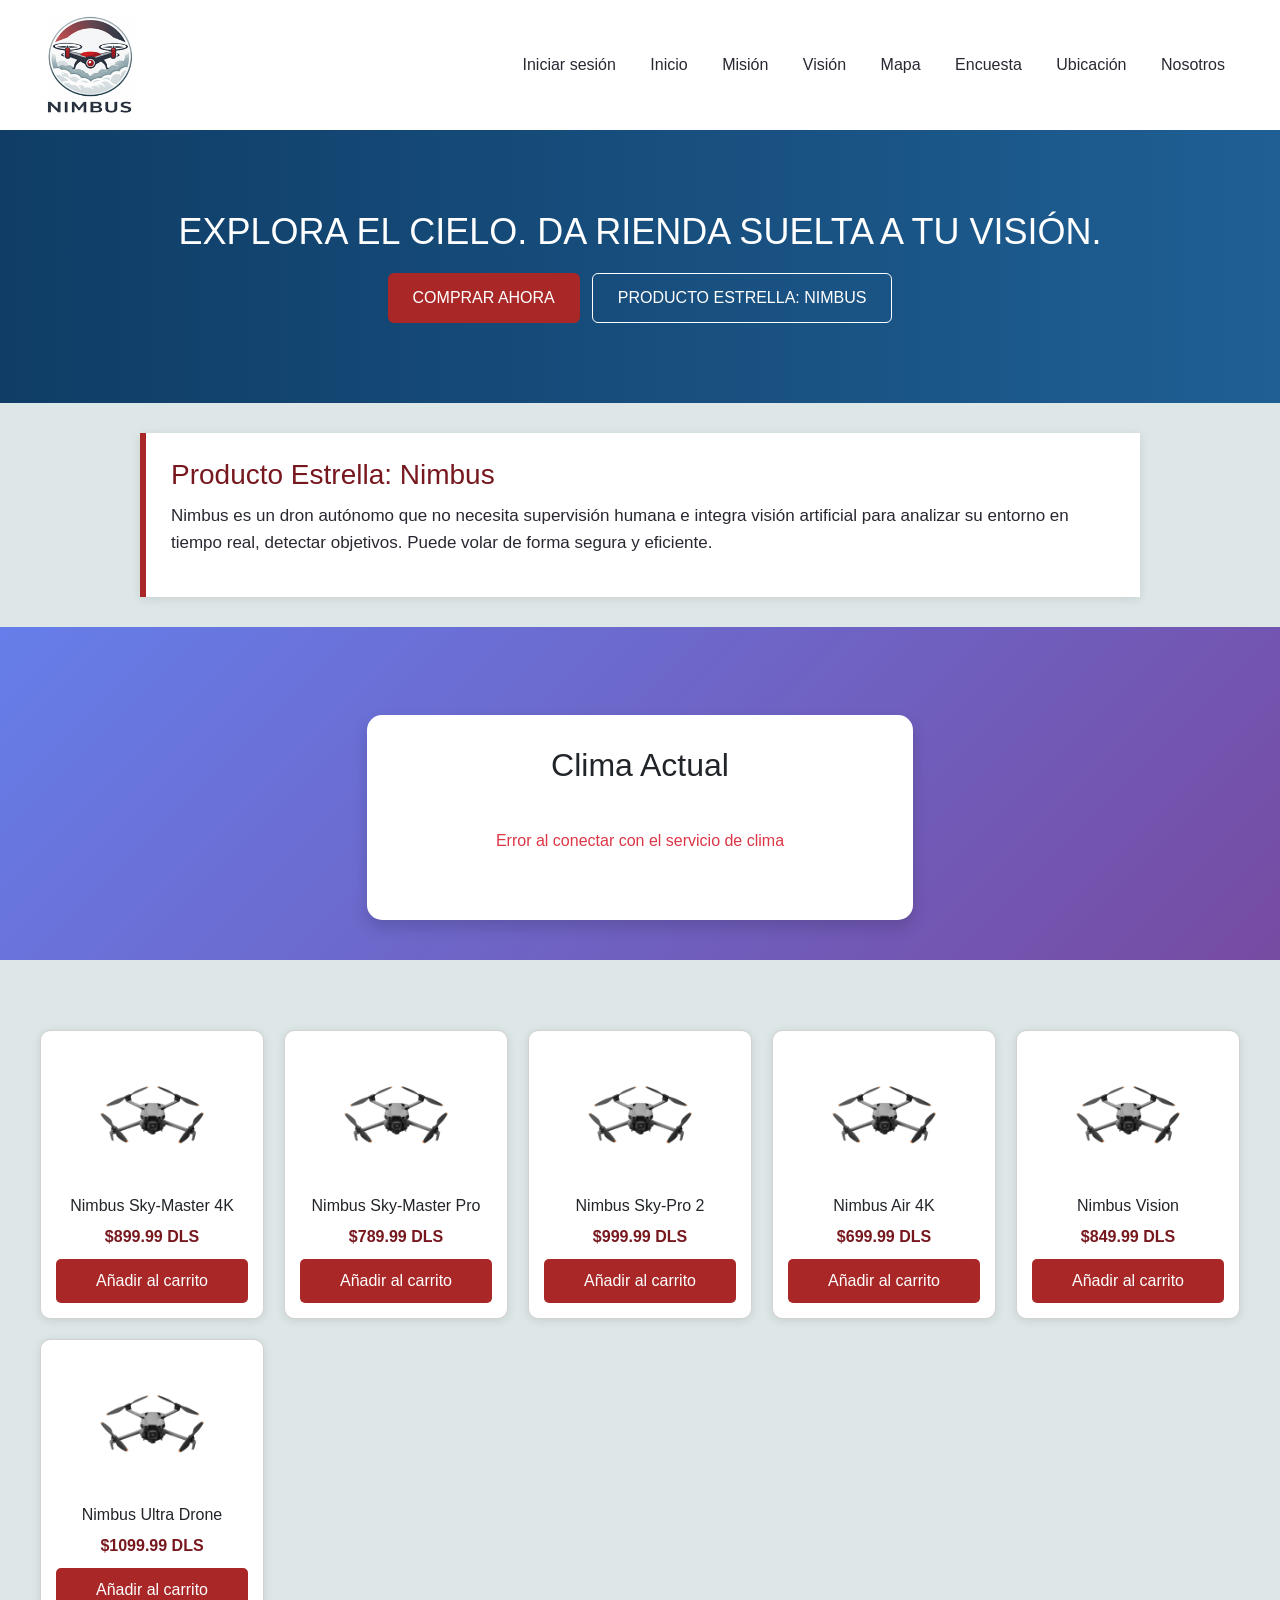
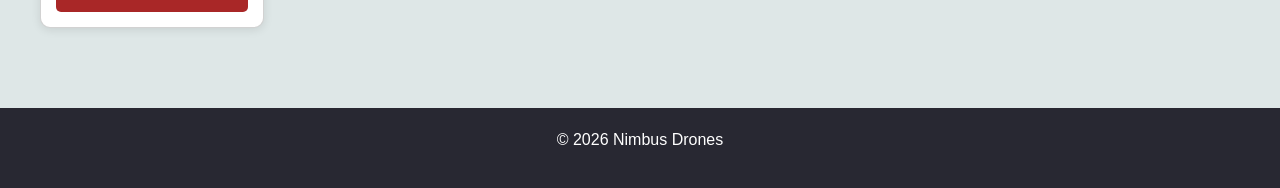
==== inicio.html @ d0f95794 "Añadí archivos vía "uploading an existing file" Subí los archivos los cuales fueron desarrollados en" ====
<!DOCTYPE html>
<html lang="es">

<head>
<meta charset="UTF-8">
<meta name="viewport" content="width=device-width, initial-scale=1.0">

<title>Nimbus Drones</title>

<!-- Bootstrap CSS -->
<link href="https://cdn.jsdelivr.net/npm/bootstrap@5.3.0/dist/css/bootstrap.min.css" rel="stylesheet">

<!-- Conexión del CSS -->
<link rel="stylesheet" href="disenio.css">

</head>

<body>

<header>

<div class="logo">
    <img src="logo.png" alt="Nimbus Logo">
</div>

<nav>
<a href="index.html">Iniciar sesión</a>
<a href="inicio.html">Inicio</a>
<a href="mision.html">Misión</a>
<a href="vision.html">Visión</a>
<a href="mapa.html">Mapa</a>
<a href="encuesta.html">Encuesta</a>
<a href="ubicacion.html">Ubicación</a>
<a href="nosotros.html">Nosotros</a>
</nav>

</header>


<section class="hero">

<h1>EXPLORA EL CIELO. DA RIENDA SUELTA A TU VISIÓN.</h1>
<div class="hero-actions">
<button>COMPRAR AHORA</button>
<a class="hero-btn-secondary" href="#producto-estrella">PRODUCTO ESTRELLA: NIMBUS</a>
</div>

</section>

<section class="featured-product" id="producto-estrella">
<h2>Producto Estrella: Nimbus</h2>
<p>
Nimbus es un dron autónomo que no necesita supervisión humana e integra visión artificial
para analizar su entorno en tiempo real, detectar objetivos. Puede volar de
forma segura y eficiente.
</p>
</section>

<!-- Sección de Clima con OpenWeatherMap API -->
<section class="weather-section">
<div class="container mt-5">
<div class="row">
<div class="col-md-6 mx-auto">
<div class="card weather-card shadow">
<div class="card-body text-center">
<h2 class="card-title mb-4">Clima Actual</h2>
<div id="weather-container" class="weather-info">
<p class="text-muted"><i class="spinner-border spinner-border-sm me-2"></i>Cargando información del clima...</p>
</div>
</div>
</div>
</div>
</div>
</div>
</section>


<section class="products">

<div class="card">
<img src="dron.png">
<h3>Nimbus Sky-Master 4K</h3>
<p class="price">$899.99 DLS</p>
<button>Añadir al carrito</button>
</div>

<div class="card">
<img src="dron.png">
<h3>Nimbus Sky-Master Pro</h3>
<p class="price">$789.99 DLS</p>
<button>Añadir al carrito</button>
</div>

<div class="card">
<img src="dron.png">
<h3>Nimbus Sky-Pro 2</h3>
<p class="price">$999.99 DLS</p>
<button>Añadir al carrito</button>
</div>

<div class="card">
<img src="dron.png">
<h3>Nimbus Air 4K</h3>
<p class="price">$699.99 DLS</p>
<button>Añadir al carrito</button>
</div>

<div class="card">
<img src="dron.png">
<h3>Nimbus Vision</h3>
<p class="price">$849.99 DLS</p>
<button>Añadir al carrito</button>
</div>

<div class="card">
<img src="dron.png">
<h3>Nimbus Ultra Drone</h3>
<p class="price">$1099.99 DLS</p>
<button>Añadir al carrito</button>
</div>

</section>


<footer>

<p>© 2026 Nimbus Drones</p>

</footer>

<!-- Bootstrap Bundle JS -->
<script src="https://cdn.jsdelivr.net/npm/bootstrap@5.3.0/dist/js/bootstrap.bundle.min.js"></script>

<!-- Script para OpenWeatherMap API -->
<script>
const weatherContainer = document.getElementById('weather-container');
const apiKey = '5fd85e5f9d9e6ef638a100e68c40326d'; // Clave de demostración
const city = 'México'; // Ciudad por defecto

// Función para obtener datos del clima
async function getWeather() {
  try {
    // Primero, obtenemos la geolocalización del usuario si es posible
    if (navigator.geolocation) {
      navigator.geolocation.getCurrentPosition(
        async (position) => {
          const lat = position.coords.latitude;
          const lon = position.coords.longitude;
          await fetchWeatherByCoords(lat, lon);
        },
        () => {
          // Si no se permite ubicación, usamos una ciudad predeterminada
          fetchWeatherByCity(city);
        }
      );
    } else {
      fetchWeatherByCity(city);
    }
  } catch (error) {
    weatherContainer.innerHTML = '<p class="text-danger">Error al cargar el clima</p>';
    console.error('Error:', error);
  }
}

async function fetchWeatherByCoords(lat, lon) {
  try {
    const response = await fetch(
      `https://api.openweathermap.org/data/2.5/weather?lat=${lat}&lon=${lon}&units=metric&lang=es&appid=${apiKey}`
    );
    const data = await response.json();
    displayWeather(data);
  } catch (error) {
    console.error('Error:', error);
    fetchWeatherByCity(city);
  }
}

async function fetchWeatherByCity(cityName) {
  try {
    const response = await fetch(
      `https://api.openweathermap.org/data/2.5/weather?q=${cityName}&units=metric&lang=es&appid=${apiKey}`
    );
    const data = await response.json();
    if (data.cod === 200) {
      displayWeather(data);
    } else {
      weatherContainer.innerHTML = '<p class="text-danger">No se pudo obtener el clima</p>';
    }
  } catch (error) {
    console.error('Error:', error);
    weatherContainer.innerHTML = '<p class="text-danger">Error al conectar con el servicio de clima</p>';
  }
}

function displayWeather(data) {
  const temp = Math.round(data.main.temp);
  const description = data.weather[0].description;
  const icon = data.weather[0].icon;
  const city = data.name;
  const country = data.sys.country;
  const humidity = data.main.humidity;
  const windSpeed = Math.round(data.wind.speed * 3.6); // Convertir m/s a km/h

  const iconUrl = `https://openweathermap.org/img/wn/${icon}@4x.png`;

  weatherContainer.innerHTML = `
    <div class="weather-display">
      <h3 class="mb-3">${city}, ${country}</h3>
      <img src="${iconUrl}" alt="${description}" style="width: 80px; height: 80px;">
      <p class="display-4 mb-0">${temp}°C</p>
      <p class="text-capitalize text-muted mb-3">${description}</p>
      <div class="row mt-4">
        <div class="col-6">
          <p><strong>Humedad:</strong> ${humidity}%</p>
        </div>
        <div class="col-6">
          <p><strong>Viento:</strong> ${windSpeed} km/h</p>
        </div>
      </div>
    </div>
  `;
}

// Cargar clima al abrir la página
getWeather();
</script>

</body>

</html>
---- disenio.css ----
:root{
--dark:#282832;
--red-dark:#77181E;
--red:#A92727;
--light:#ffffff;
--bg:#DEE7E7;
}

.content{
max-width:900px;
margin:50px auto;
padding:20px;
font-size:18px;
line-height:1.6;
background:white;
border-radius:10px;
box-shadow:0 2px 10px rgba(0,0,0,0.1);
}

*{
margin:0;
padding:0;
box-sizing:border-box;
font-family:Arial, Helvetica, sans-serif;
}

body{
background:var(--bg);
color:var(--dark);
}

/* NAVBAR */

header{
background:var(--light);
padding:15px 40px;
display:flex;
justify-content:space-between;
align-items:center;
}

.logo{
font-size:24px;
font-weight:bold;
}

nav a{
margin:0 15px;
text-decoration:none;
color:var(--dark);
font-weight:500;
}

nav a:hover{
color:var(--red);
}

/* HERO */

.hero{
background:linear-gradient(90deg,#0f3d66,#1f5f94);
color:white;
text-align:center;
padding:80px 20px;
}

.hero h1{
font-size:36px;
margin-bottom:20px;
}

.hero-actions{
display:flex;
justify-content:center;
gap:12px;
flex-wrap:wrap;
}

.hero button{
background:var(--red);
border:none;
padding:12px 25px;
color:white;
font-size:16px;
border-radius:6px;
cursor:pointer;
}

.hero button:hover{
background:var(--red-dark);
}

.hero-btn-secondary{
display:inline-block;
background:transparent;
border:1px solid #ffffff;
padding:12px 25px;
color:#ffffff;
font-size:16px;
border-radius:6px;
text-decoration:none;
}

.hero-btn-secondary:hover{
background:rgba(255,255,255,0.15);
}

.featured-product{
max-width:1000px;
margin:30px auto 0;
padding:25px;
background:var(--light);
border-left:6px solid var(--red);
box-shadow:0 2px 10px rgba(0,0,0,0.1);
}

.featured-product h2{
font-size:28px;
margin-bottom:10px;
color:var(--red-dark);
}

.featured-product p{
font-size:17px;
line-height:1.6;
}

/* PRODUCTOS */

.products{
padding:40px;
display:grid;
grid-template-columns:repeat(auto-fit,minmax(220px,1fr));
gap:20px;
}

.card{
background:white;
border-radius:10px;
padding:15px;
text-align:center;
box-shadow:0 2px 10px rgba(0,0,0,0.1);
}

.card img{
width:100%;
height:140px;
object-fit:contain;
}

.card h3{
font-size:16px;
margin:10px 0;
}

.price{
color:var(--red-dark);
font-weight:bold;
margin-bottom:10px;
}

.card button{
background:var(--red);
border:none;
color:white;
padding:10px 15px;
border-radius:5px;
cursor:pointer;
}

.card button:hover{
background:var(--red-dark);
}

/* FOOTER */

footer{
background:var(--dark);
color:white;
text-align:center;
padding:20px;
margin-top:40px;
}

.logo{
display:flex;
align-items:center;
gap:10px;
font-size:24px;
font-weight:bold;
}

.logo img{
width:100px;
height:100px;
object-fit:contain;
}

/* LOGIN */

.login-page{
min-height:calc(100vh - 194px);
display:flex;
align-items:center;
justify-content:center;
padding:40px 20px;
}

.login-card{
position:relative;
width:100%;
max-width:460px;
background:var(--light);
border-radius:12px;
padding:30px 24px 70px;
box-shadow:0 2px 10px rgba(0,0,0,0.1);
border-top:6px solid var(--red);
}

.login-card h1{
font-size:30px;
margin-bottom:10px;
color:var(--red-dark);
}

.login-card p{
font-size:16px;
line-height:1.5;
margin-bottom:20px;
}

.login-form{
display:flex;
flex-direction:column;
gap:10px;
}

.login-form label{
font-weight:600;
font-size:14px;
}

.login-form input{
padding:11px 12px;
border:1px solid #c3c9cf;
border-radius:6px;
font-size:15px;
}

.login-form input:focus{
outline:none;
border-color:#1f5f94;
box-shadow:0 0 0 2px rgba(31,95,148,0.15);
}

.login-form button{
margin-top:8px;
background:var(--red);
border:none;
color:var(--light);
padding:12px 16px;
border-radius:6px;
font-size:16px;
cursor:pointer;
}

.login-form button:hover{
background:var(--red-dark);
}

.skip-login{
position:absolute;
right:24px;
bottom:24px;
background:transparent;
border:1px solid var(--dark);
color:var(--dark);
padding:8px 12px;
border-radius:6px;
text-decoration:none;
font-size:14px;
}

.skip-login:hover{
background:#f0f3f3;
}

.login-footer{
text-align:center;
margin-top:20px;
font-size:14px;
}

.login-footer p{
margin:0;
}

.login-footer a{
color:var(--red);
text-decoration:none;
font-weight:600;
}

.login-footer a:hover{
color:var(--red-dark);
text-decoration:underline;
}

/* MAPA */

.map-placeholder h2{
font-size:28px;
color:var(--red-dark);
margin-bottom:12px;
}

.map-placeholder p{
font-size:16px;
line-height:1.6;
}

.map-box{
margin-top:20px;
border:2px dashed #9aa6b2;
border-radius:10px;
padding:50px 20px;
text-align:center;
background:#f6f8f8;
}

/* ENCUESTA */

.survey-wrap h2{
font-size:28px;
color:var(--red-dark);
margin-bottom:10px;
}

.survey-wrap > p{
font-size:16px;
margin-bottom:20px;
}

.survey-form{
display:flex;
flex-direction:column;
gap:16px;
}

.survey-form fieldset{
border:1px solid #d3d9df;
border-radius:10px;
padding:16px;
background:#fafcfc;
}

.survey-form legend{
padding:0 8px;
font-weight:700;
color:var(--dark);
}

.survey-form label{
display:block;
font-weight:600;
font-size:15px;
margin-top:12px;
}

.survey-options{
display:grid;
grid-template-columns:repeat(auto-fit,minmax(170px,1fr));
gap:8px;
margin-top:8px;
}

.survey-options label{
margin-top:0;
font-weight:500;
display:flex;
gap:8px;
align-items:center;
background:#ffffff;
border:1px solid #d8dfe6;
border-radius:8px;
padding:10px;
}

.survey-form select,
.survey-form textarea{
width:100%;
margin-top:8px;
padding:11px 12px;
border:1px solid #c3c9cf;
border-radius:6px;
font-size:15px;
font-family:Arial, Helvetica, sans-serif;
background:#ffffff;
}

.survey-form select:focus,
.survey-form textarea:focus{
outline:none;
border-color:#1f5f94;
box-shadow:0 0 0 2px rgba(31,95,148,0.15);
}

.survey-submit{
align-self:flex-start;
background:var(--red);
border:none;
color:var(--light);
padding:12px 20px;
border-radius:6px;
font-size:16px;
cursor:pointer;
}

.survey-submit:hover{
background:var(--red-dark);
}

/* WEATHER SECTION */

.weather-section {
  background: linear-gradient(135deg, #667eea 0%, #764ba2 100%);
  padding: 40px 20px;
  margin: 30px 0;
}

.weather-card {
  background: white;
  border-radius: 15px;
  border: none;
}

.weather-info {
  padding: 20px;
}

.weather-display {
  animation: fadeIn 0.5s ease-in;
}

.weather-display h3 {
  color: var(--dark);
  font-weight: bold;
  margin-bottom: 20px;
}

.weather-display p {
  margin: 10px 0;
}

@keyframes fadeIn {
  from {
    opacity: 0;
  }
  to {
    opacity: 1;
  }
}

@media (max-width:700px){
header{
padding:15px 20px;
flex-direction:column;
gap:12px;
}

nav{
display:flex;
flex-wrap:wrap;
justify-content:center;
row-gap:8px;
}

nav a{
margin:0 8px;
}

.login-card{
padding:24px 18px 70px;
}

.login-card h1{
font-size:26px;
}

.survey-options{
grid-template-columns:1fr;
}
}
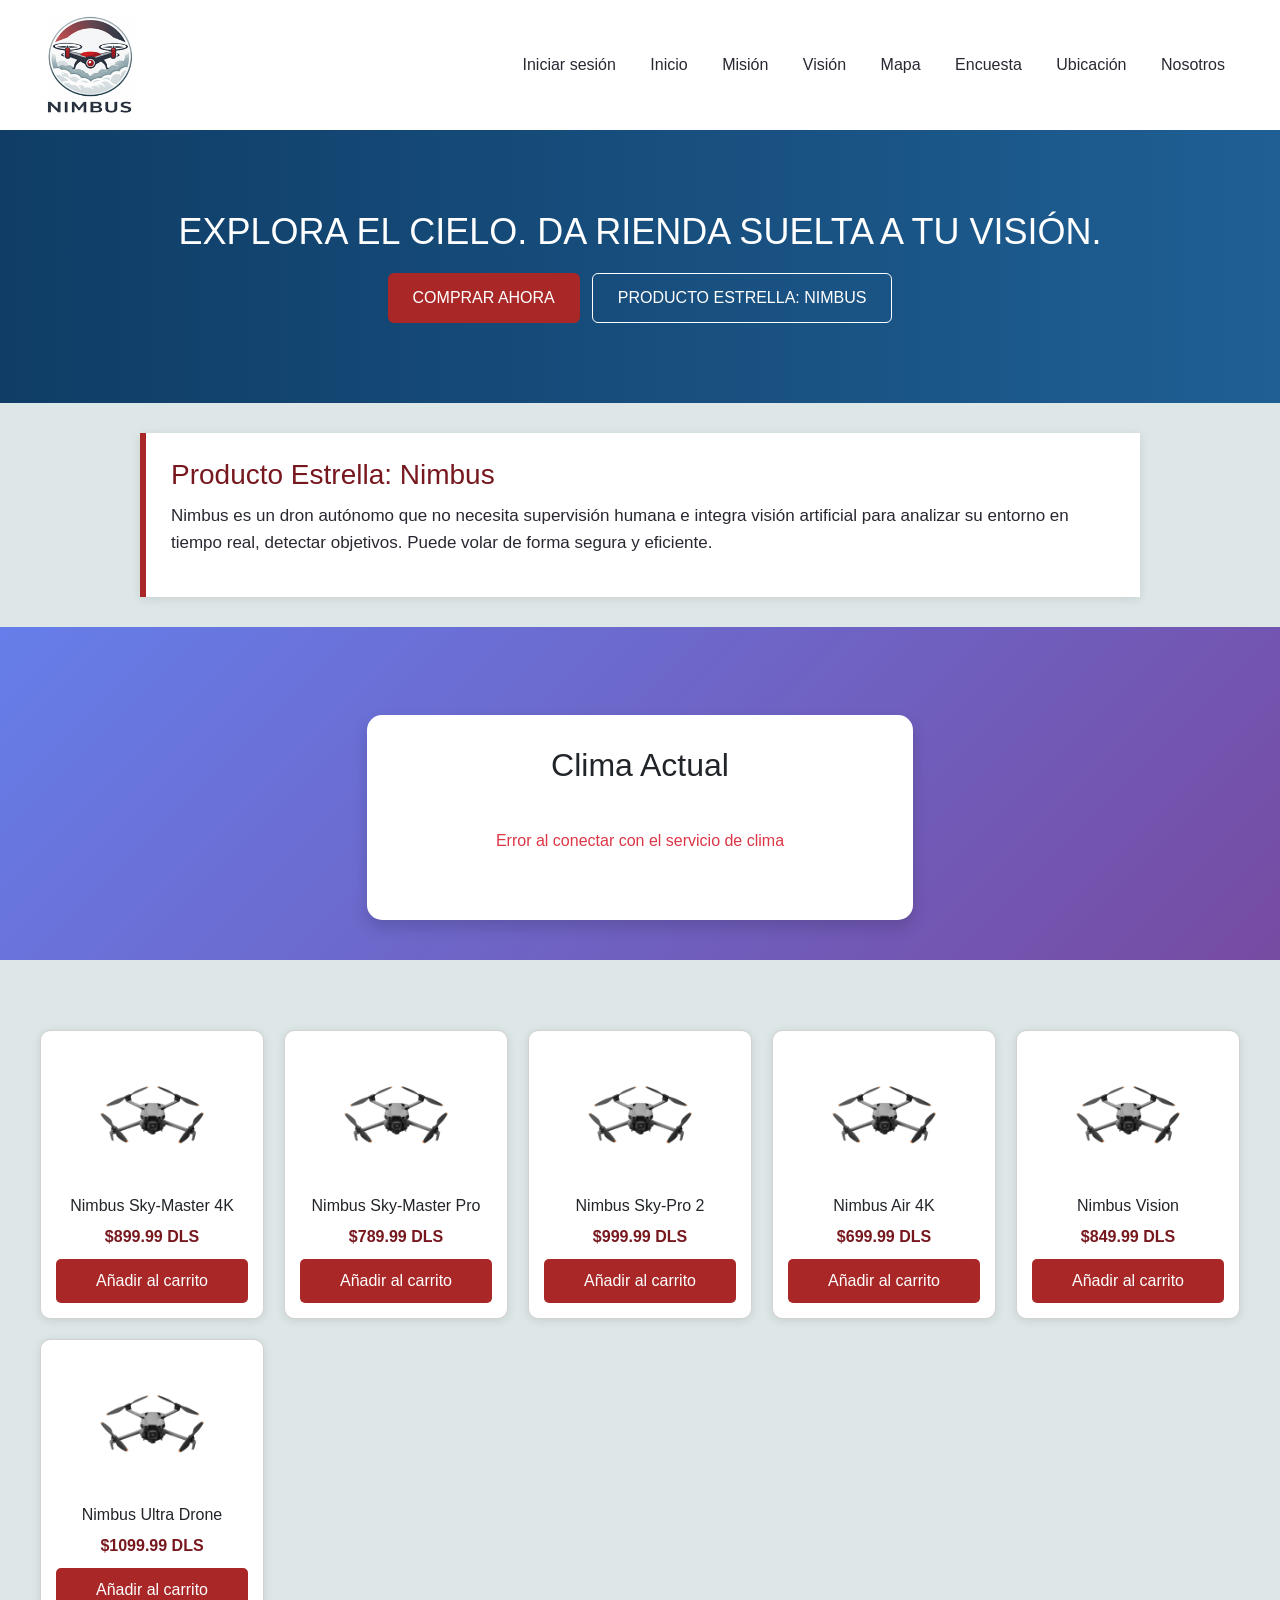
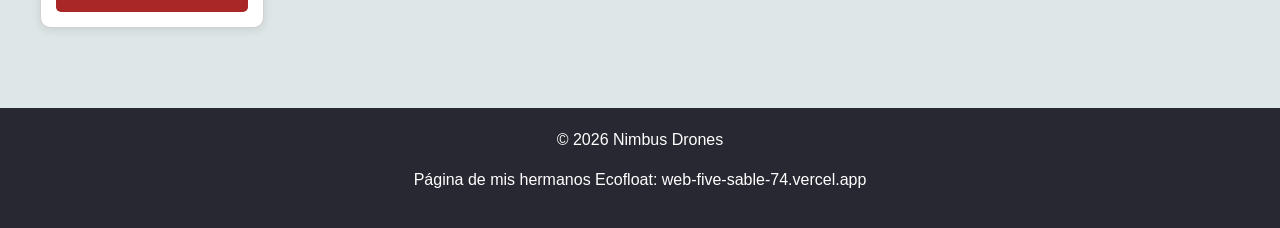
==== commit 38f729d8: "Test 1 Prueba de edición de codigo desde github" ====
--- a/inicio.html
+++ b/inicio.html
@@ -126,6 +126,8 @@
 
 <p>© 2026 Nimbus Drones</p>
 
+<p>Página de mis hermanos Ecofloat: web-five-sable-74.vercel.app<p>
+    
 </footer>
 
 <!-- Bootstrap Bundle JS -->
@@ -227,4 +229,4 @@
 
 </body>
 
-</html>+</html>
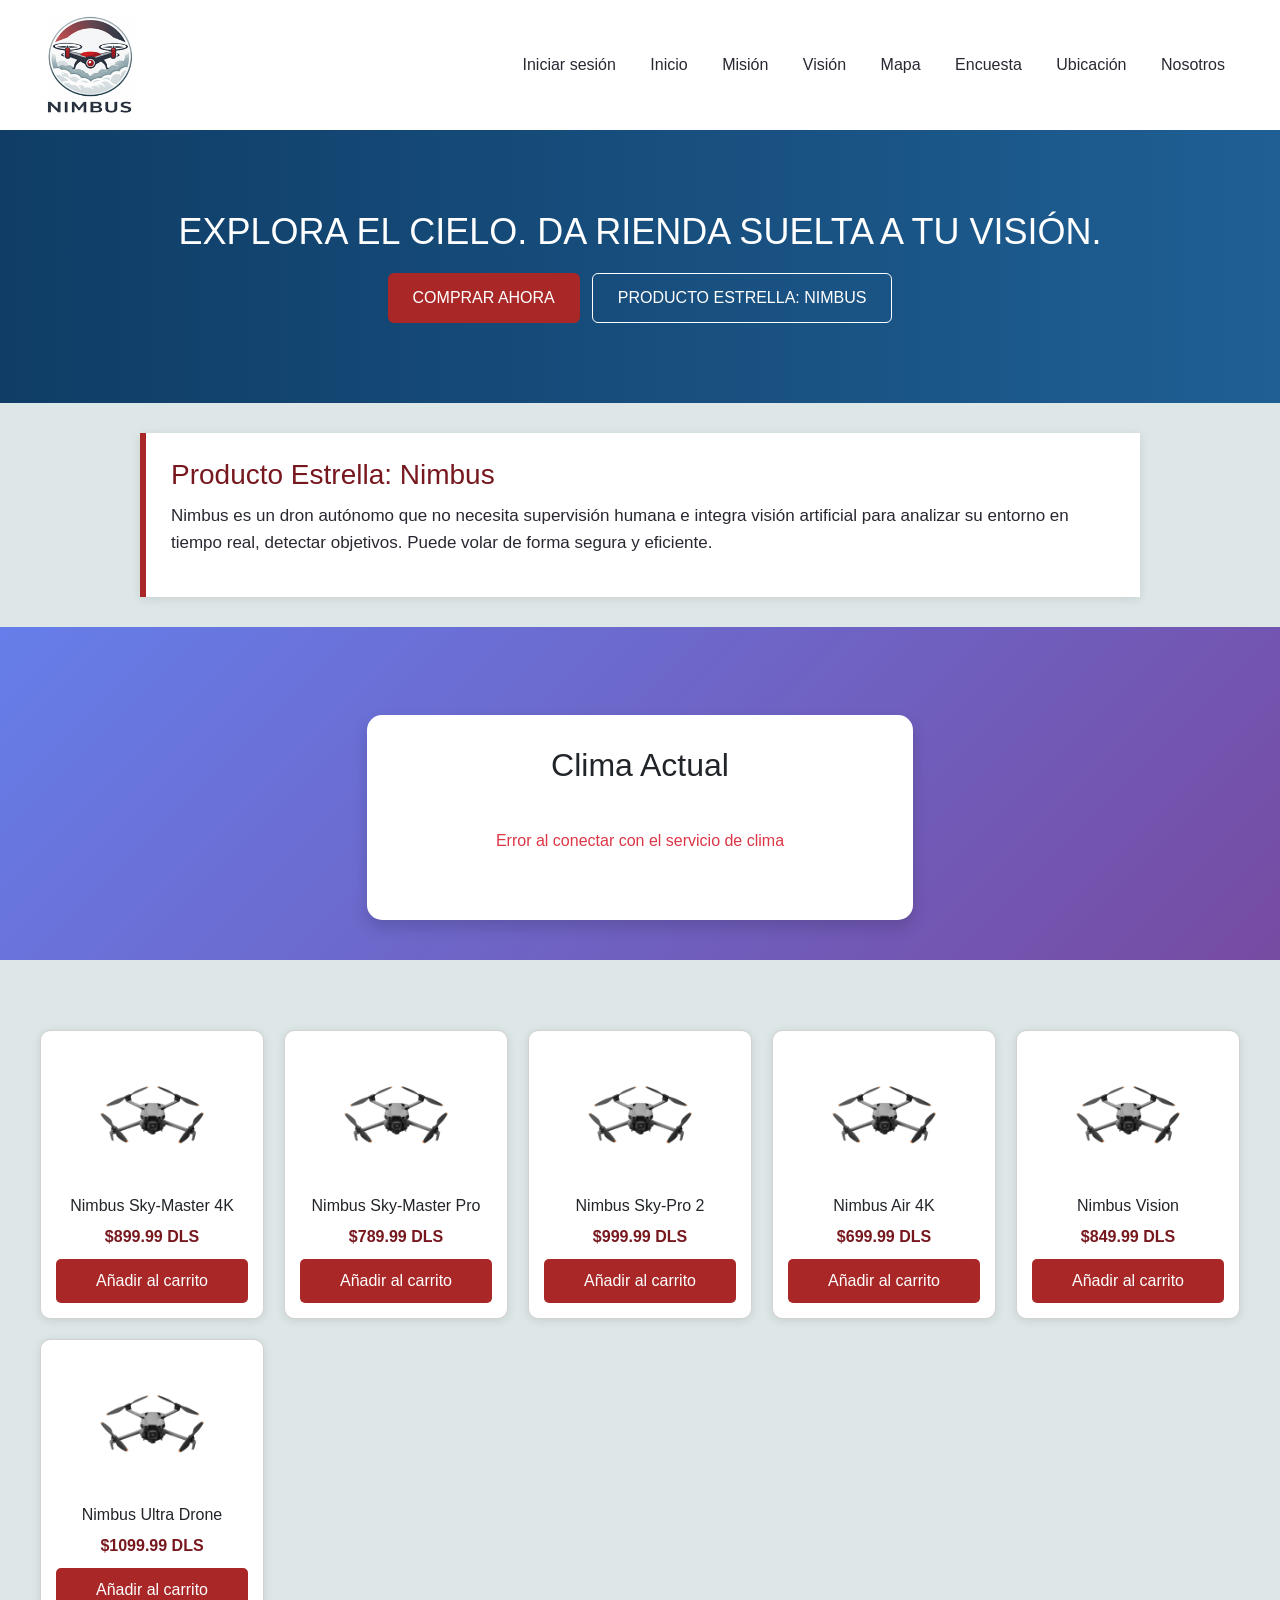
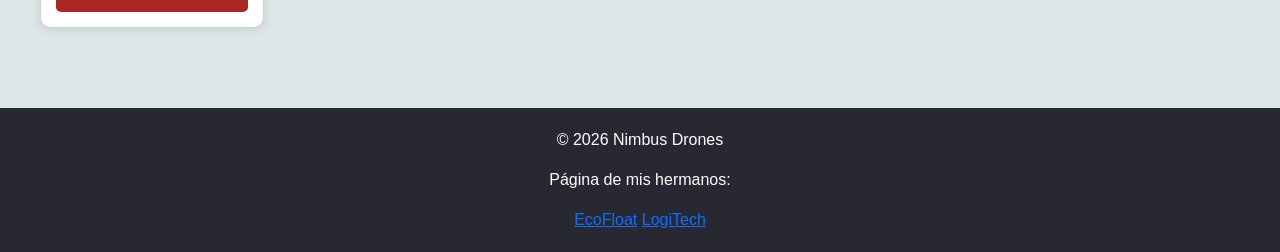
==== commit 5365782c: "Añadí las paginas hermanas en el footer de inicio.html" ====
--- a/inicio.html
+++ b/inicio.html
@@ -126,7 +126,10 @@
 
 <p>© 2026 Nimbus Drones</p>
 
-<p>Página de mis hermanos Ecofloat: web-five-sable-74.vercel.app<p>
+<p>Página de mis hermanos: </p>
+    <a href="web-five-sable-74.vercel.app">EcoFloat</a>
+    <a href="https://logitech-web-three.vercel.app/">LogiTech</a>
+
     
 </footer>
 
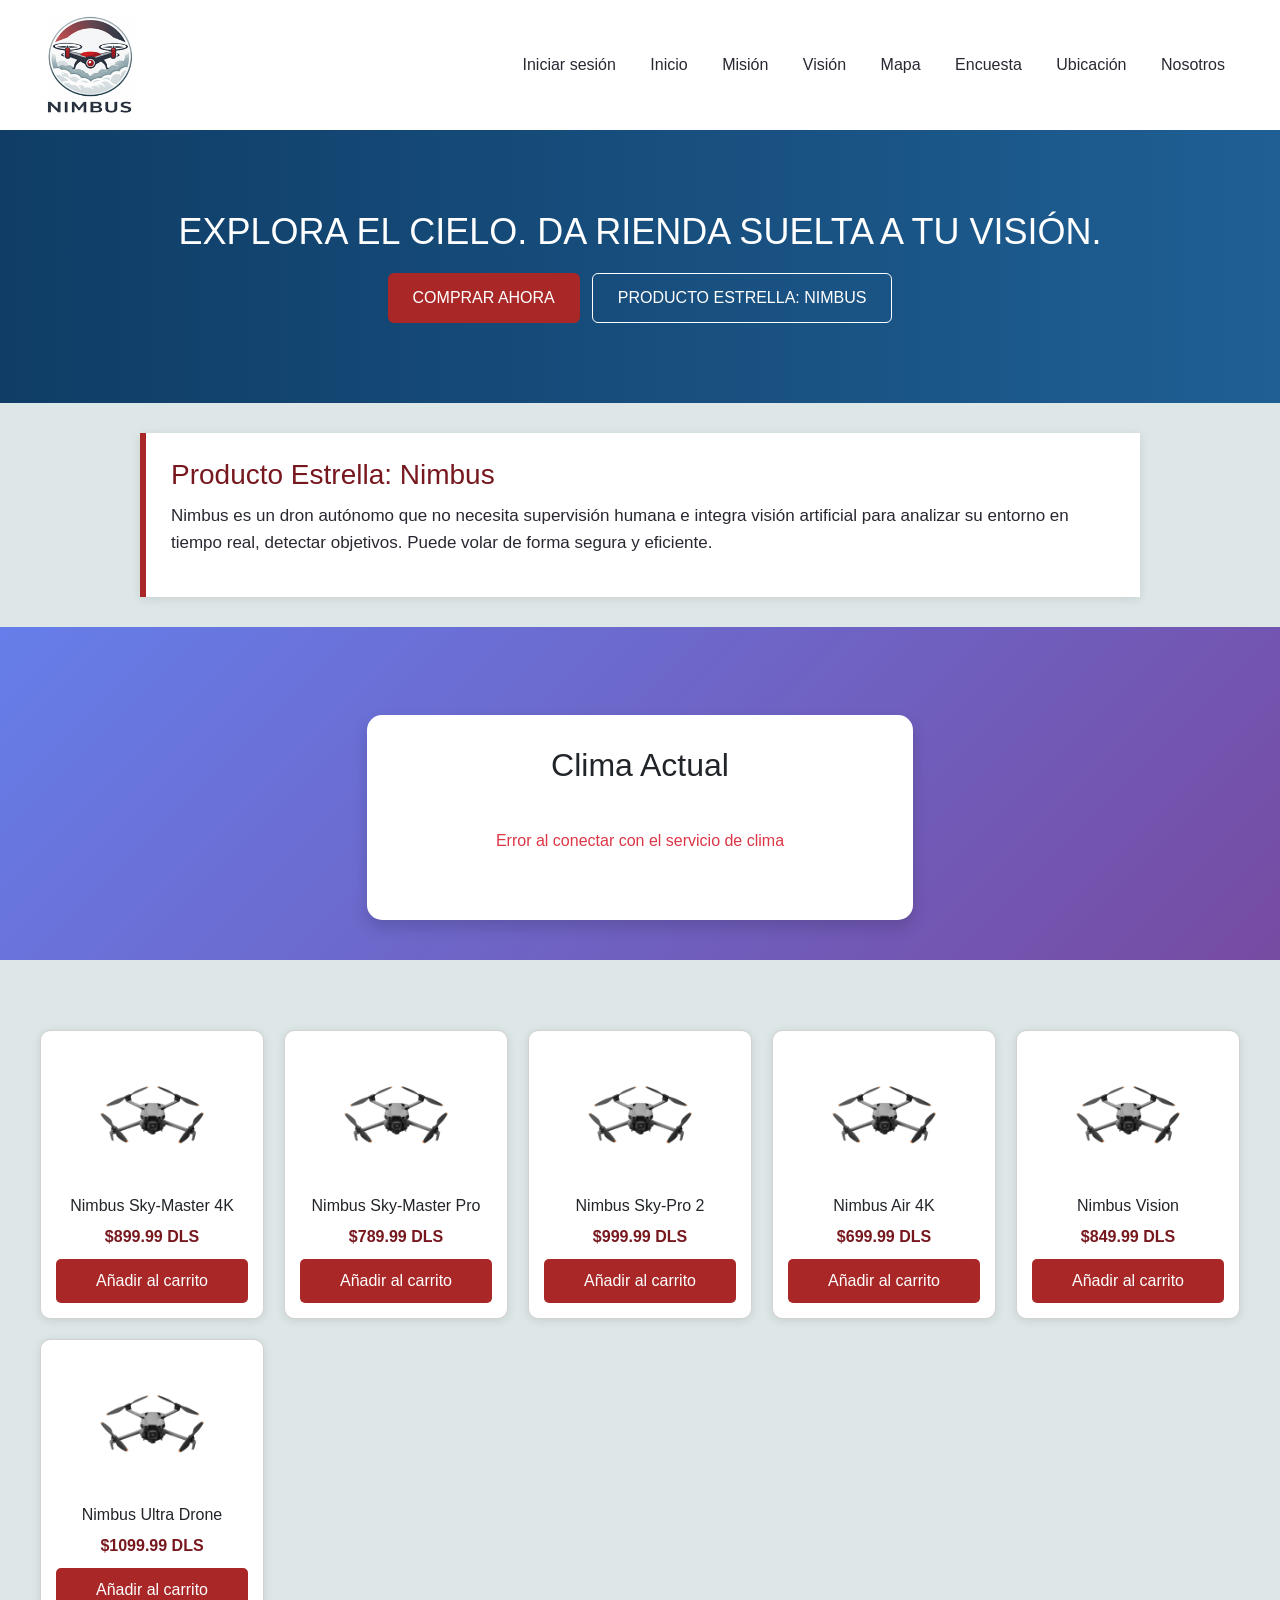
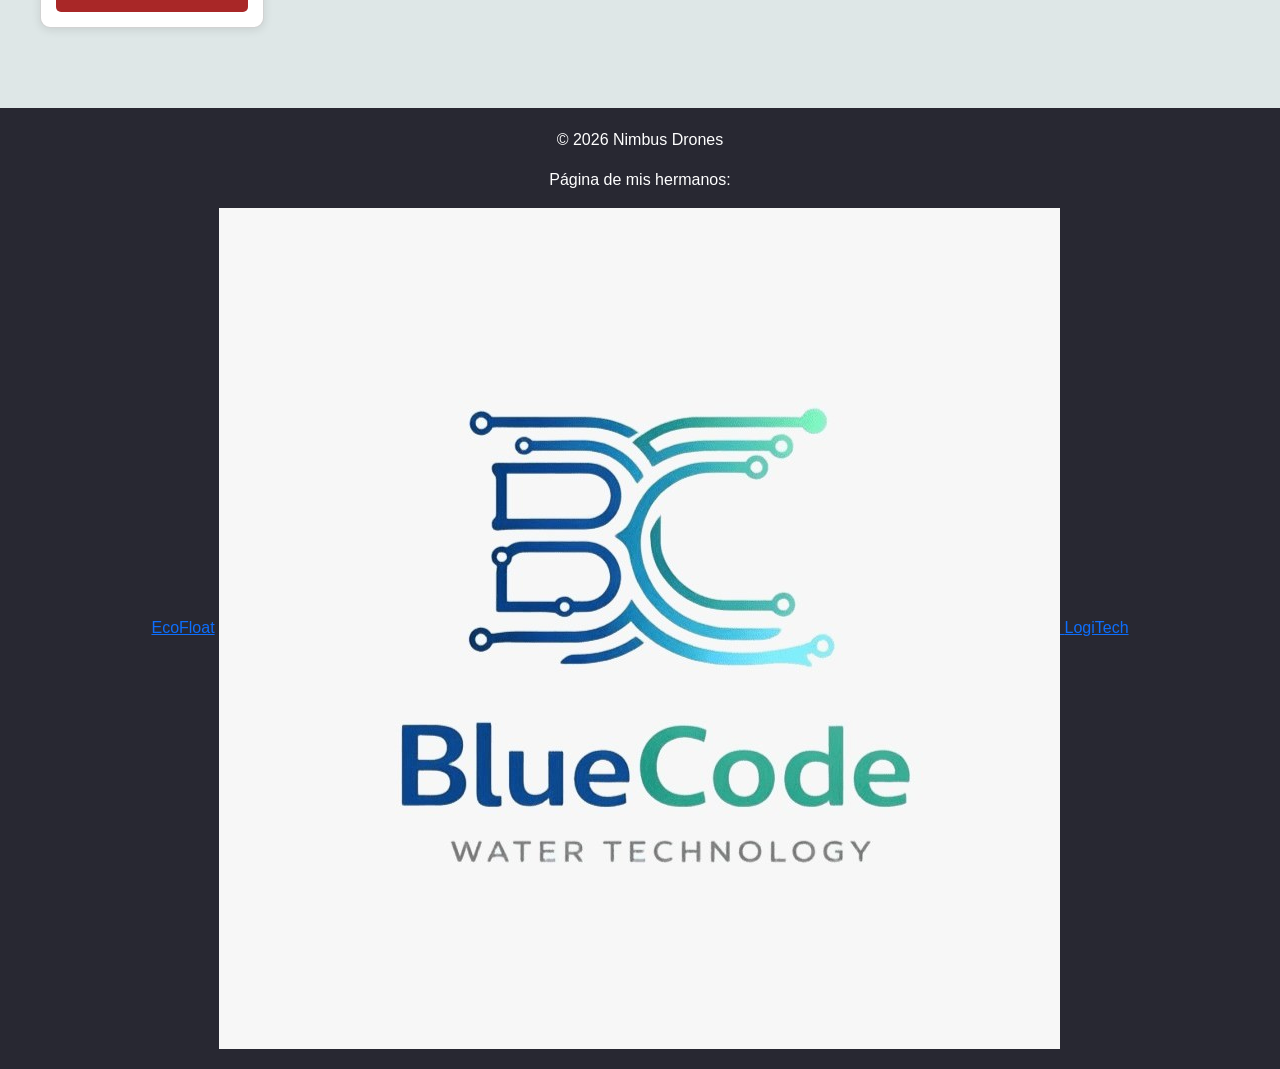
==== commit 1514c263: "Update inicio.html" ====
--- a/inicio.html
+++ b/inicio.html
@@ -127,7 +127,12 @@
 <p>© 2026 Nimbus Drones</p>
 
 <p>Página de mis hermanos: </p>
-    <a href="web-five-sable-74.vercel.app">EcoFloat</a>
+    <a href="https://web-five-sable-74.vercel.app/">EcoFloat</a>
+
+    <a href="https://web-five-sable-74.vercel.app/">
+    <img src="Bluecode.png" alt=".">
+</a>
+    
     <a href="https://logitech-web-three.vercel.app/">LogiTech</a>
 
     
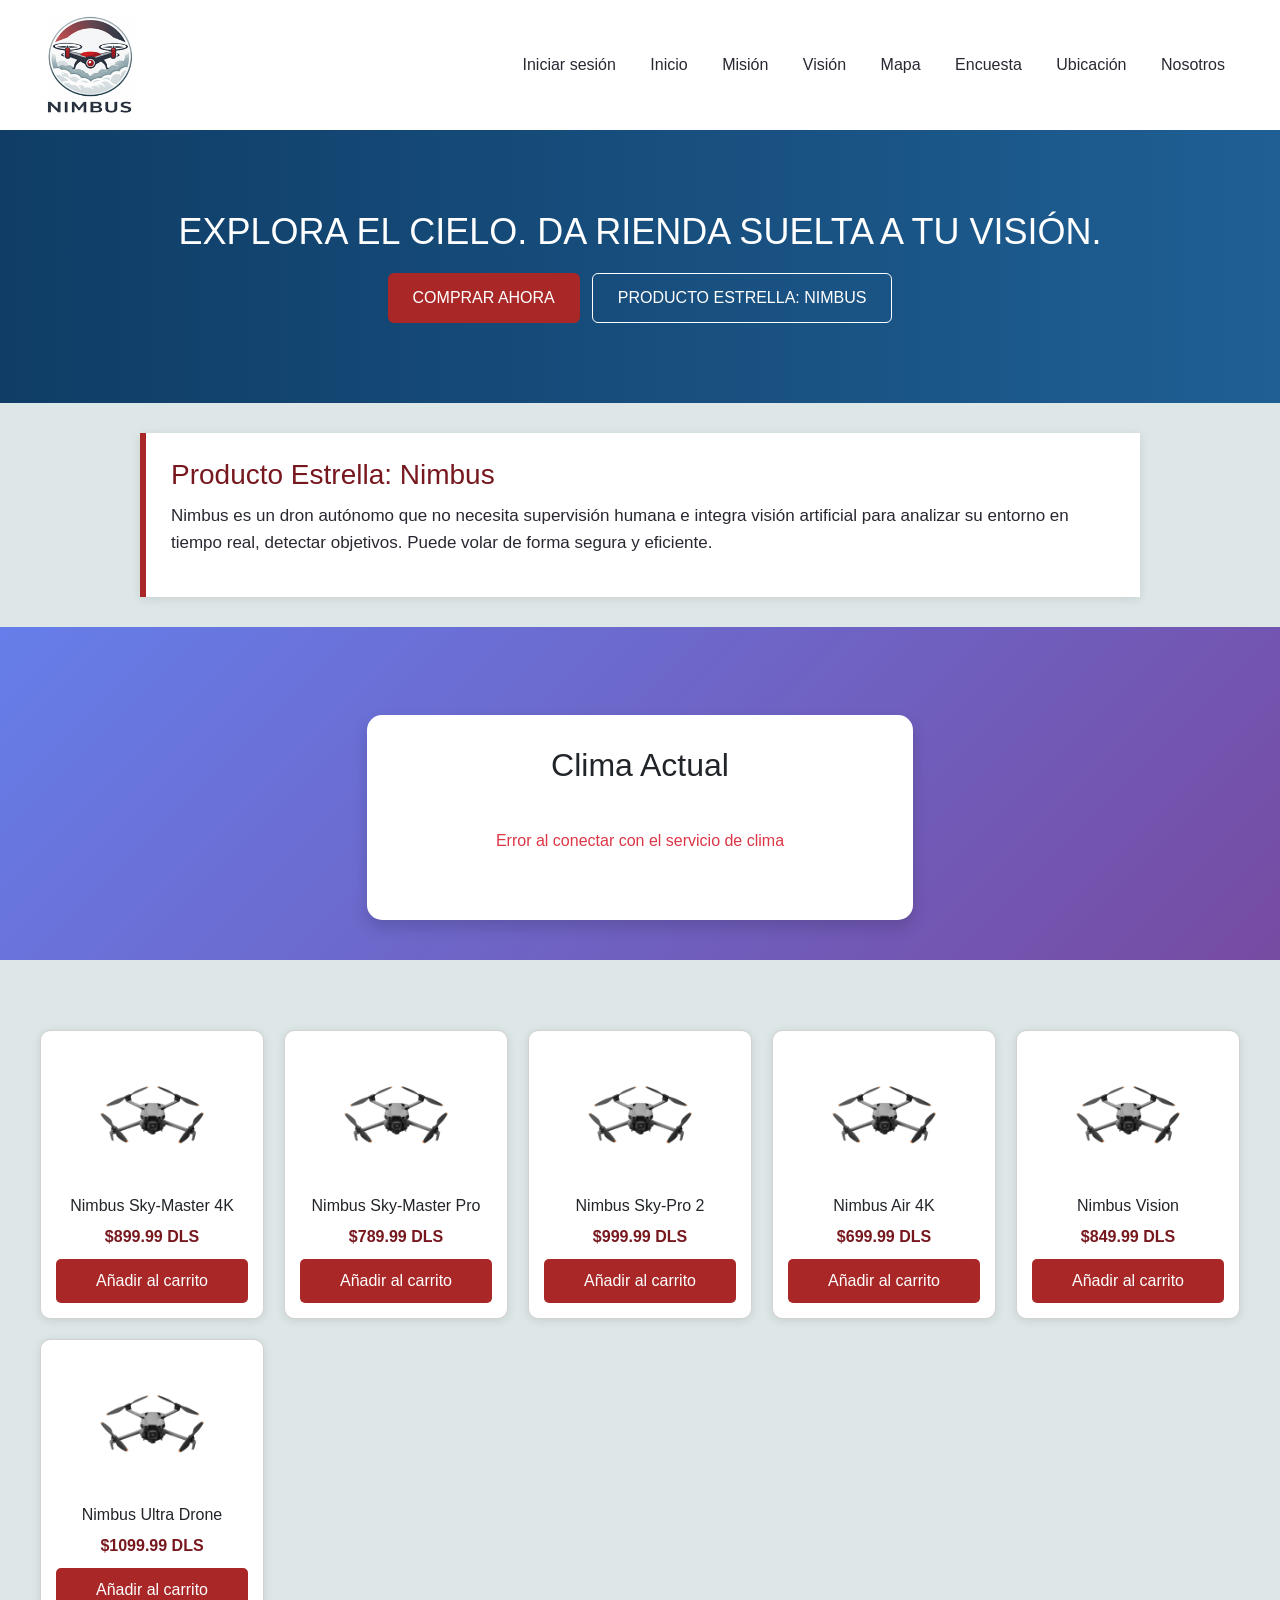
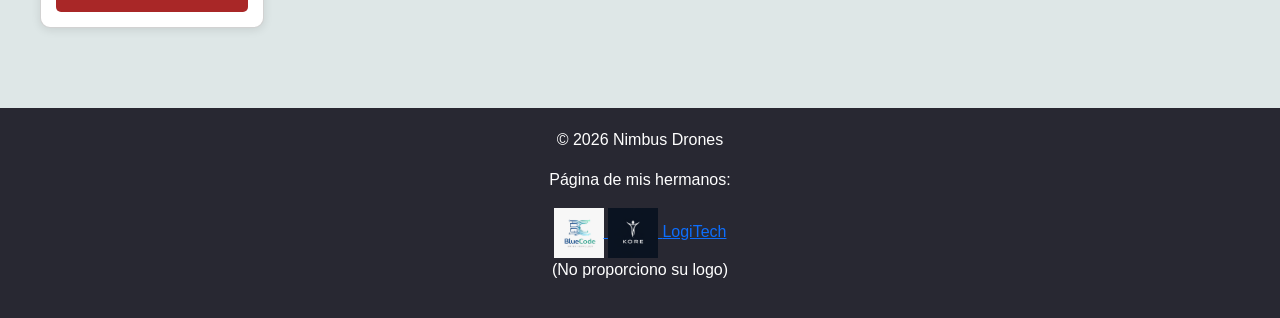
==== commit 5e4a19c5: "Update inicio.html" ====
--- a/inicio.html
+++ b/inicio.html
@@ -127,13 +127,16 @@
 <p>© 2026 Nimbus Drones</p>
 
 <p>Página de mis hermanos: </p>
-    <a href="https://web-five-sable-74.vercel.app/">EcoFloat</a>
-
+  
     <a href="https://web-five-sable-74.vercel.app/">
-    <img src="Bluecode.png" alt=".">
+    <img src="Bluecode.png" alt="." width="50" height="50">
 </a>
-    
-    <a href="https://logitech-web-three.vercel.app/">LogiTech</a>
+
+    <a href="https://kore-e33e5.web.app//">
+    <img src="kore-drk.png" alt="." width="50" height="50">
+</a>
+
+    <a href="https://logitech-web-three.vercel.app/">LogiTech</a> <p>(No proporciono su logo)</p>
 
     
 </footer>
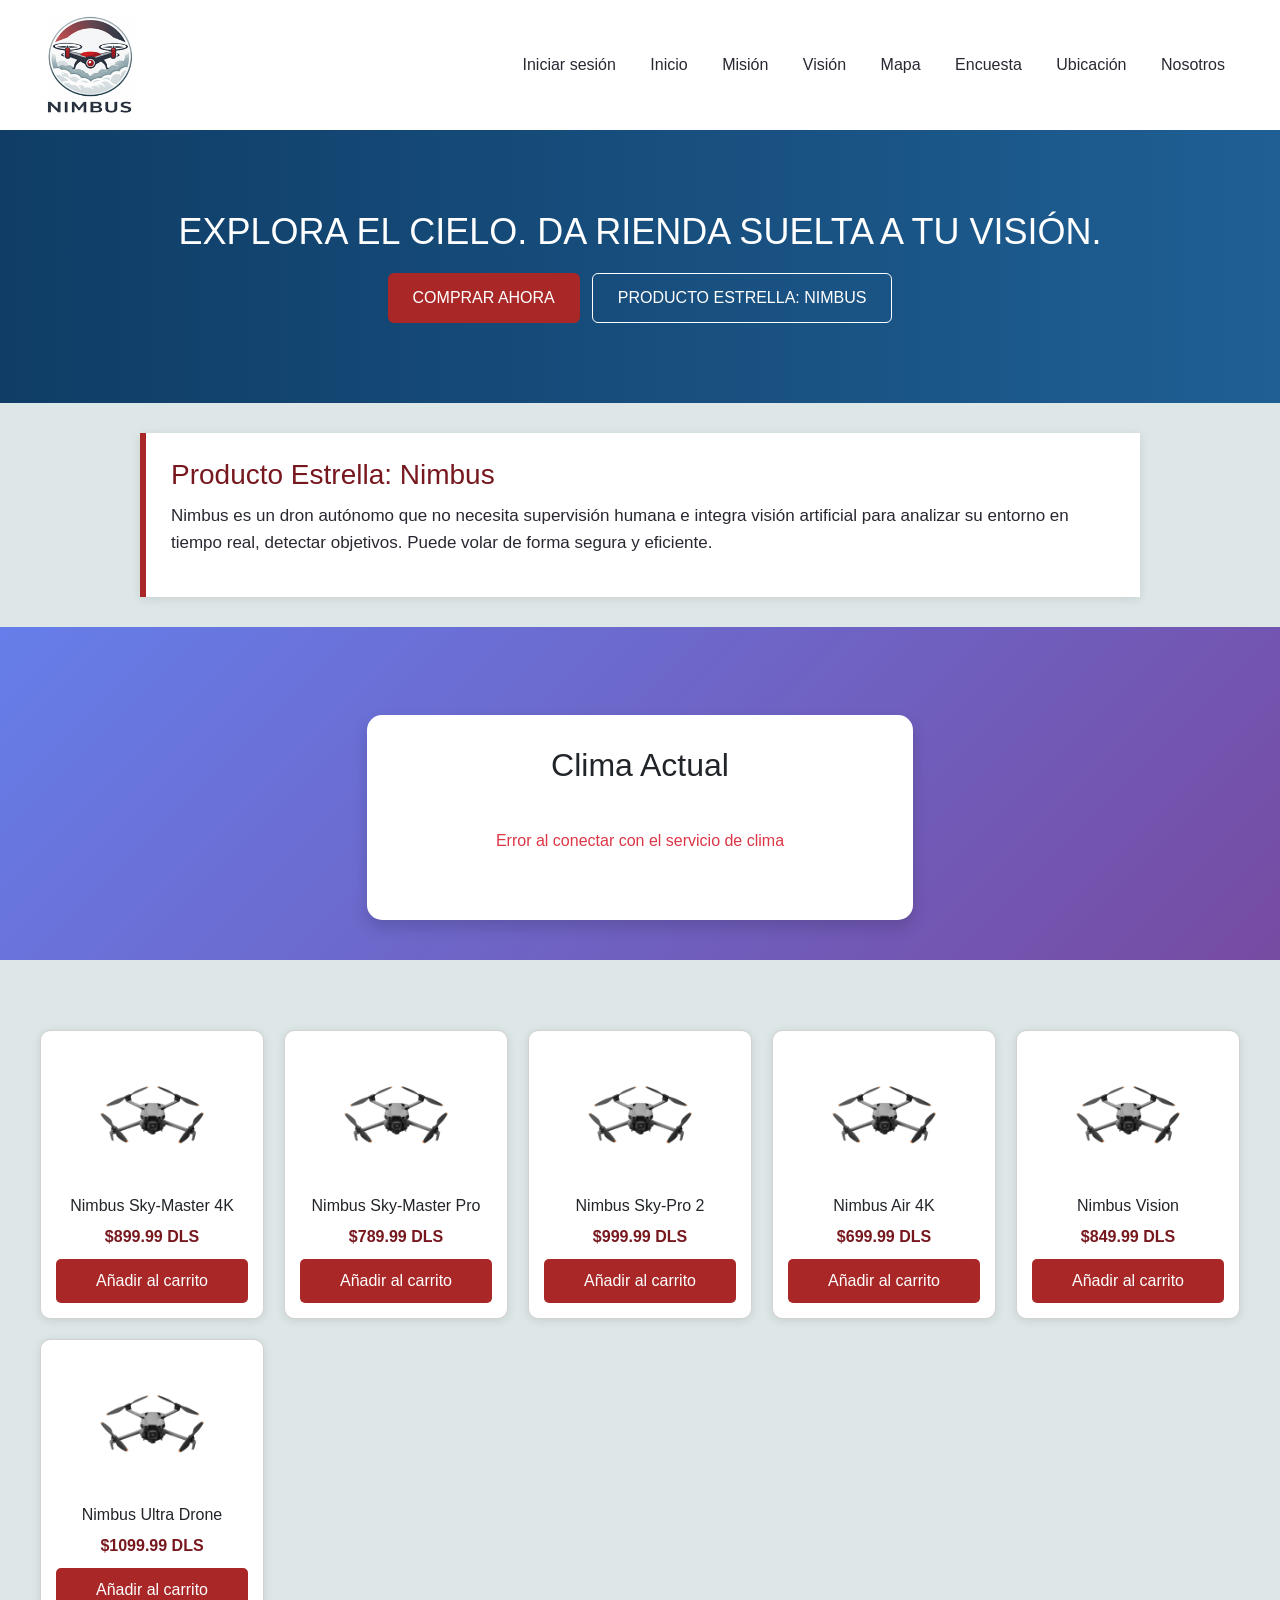
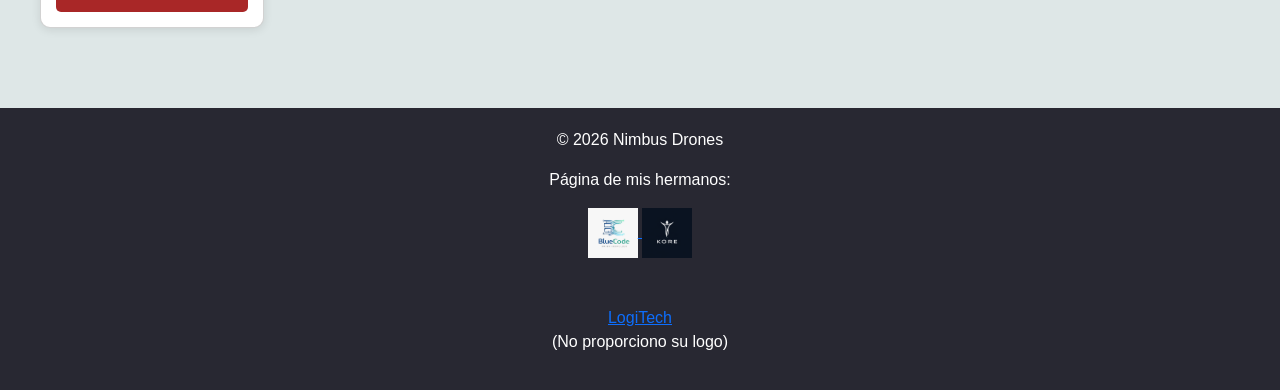
==== commit b88b7d1d: "Update inicio.html" ====
--- a/inicio.html
+++ b/inicio.html
@@ -135,7 +135,7 @@
     <a href="https://kore-e33e5.web.app//">
     <img src="kore-drk.png" alt="." width="50" height="50">
 </a>
-
+<br><br><br>
     <a href="https://logitech-web-three.vercel.app/">LogiTech</a> <p>(No proporciono su logo)</p>
 
     
